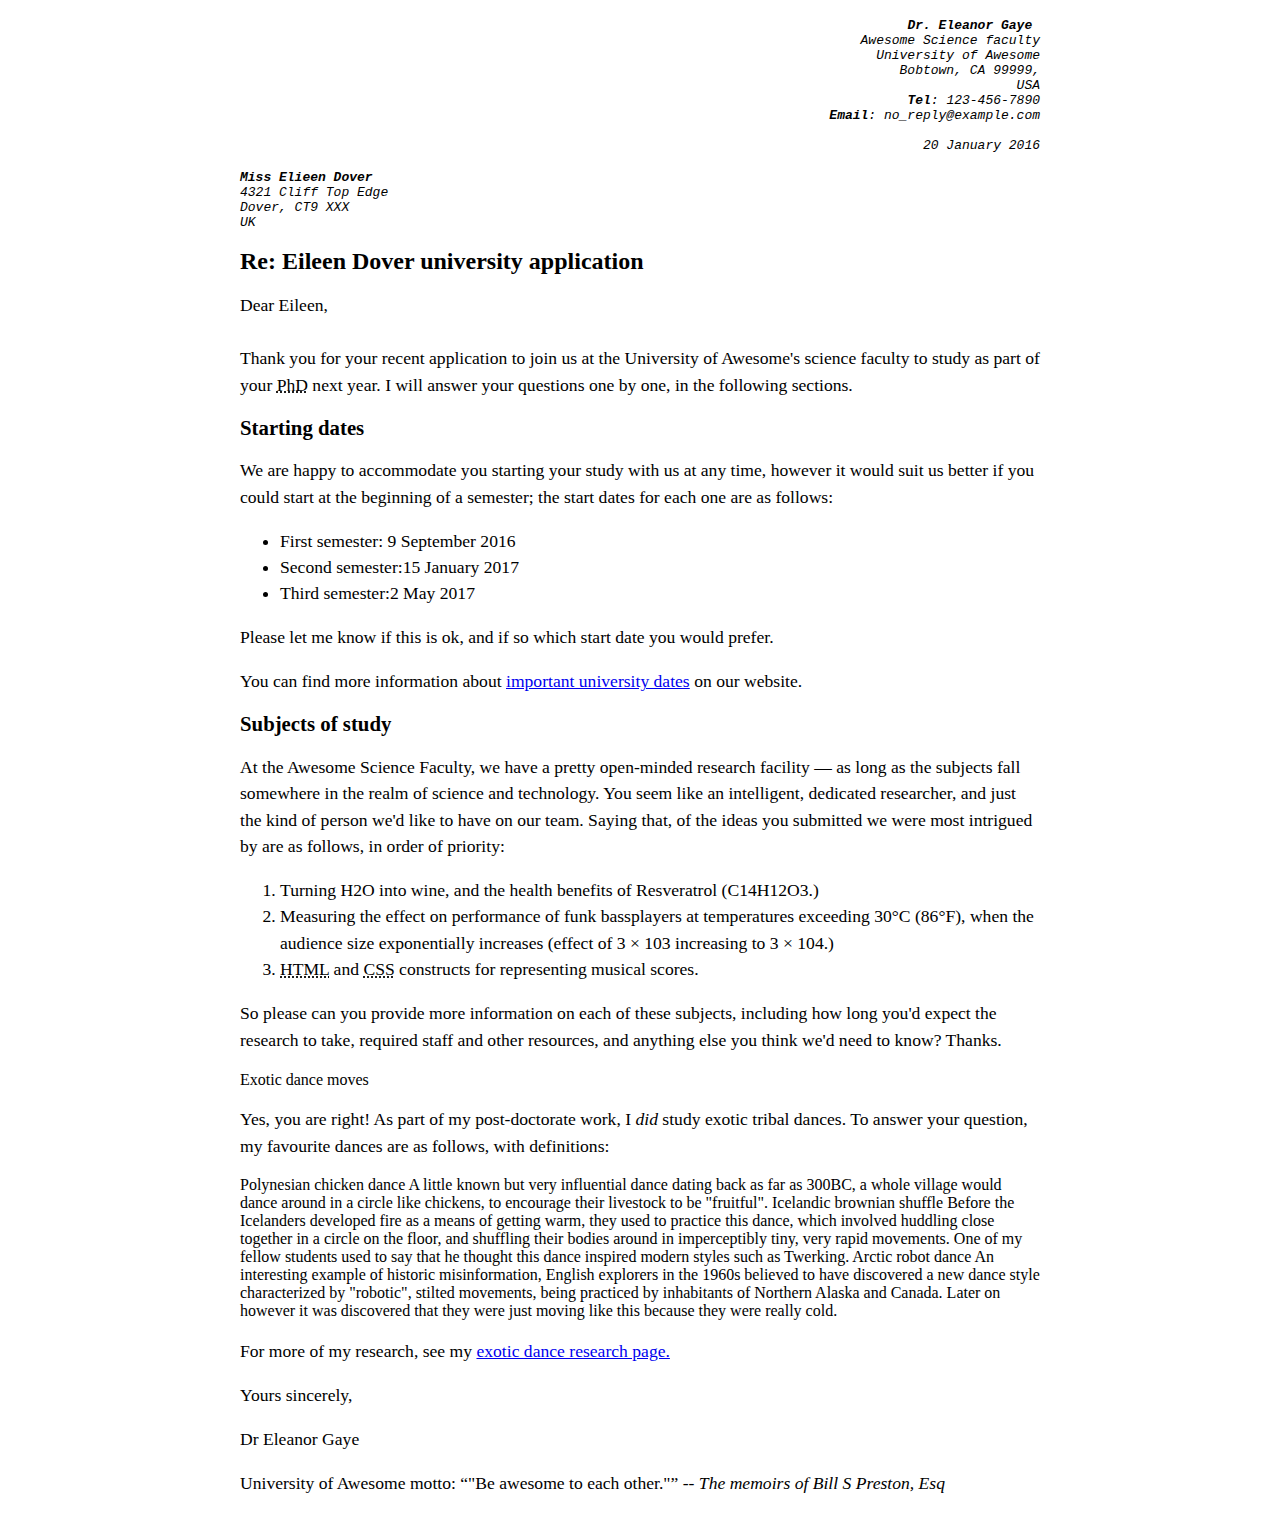
==== assignment1/part1/index.html @ b496a520 "assignement 1 part 1" ====
<!DOCTYPE html>
<html lang="en">
<head>
    <meta charset="UTF-8">
    <meta name="author" content="width=device-width, initial-scale=1.0">
    <title>Letter Making</title>
    <meta name="Explanation" content="Letter from one person to another" >
    <link rel="stylesheet" href="./style.css">
</head>
<body>
    <div class="sender-column">
    <p><pre><em><strong>Dr. Eleanor Gaye </strong>
    Awesome Science faculty
    University of Awesome
    Bobtown, CA 99999,
    USA
    <strong>Tel</strong>: 123-456-7890
    <strong>Email</strong>: no_reply@example.com
    
    20 January 2016</em></pre></p></div>

<p><pre><em><strong>Miss Elieen Dover</strong>
4321 Cliff Top Edge
Dover, CT9 XXX
UK</em></pre></p>

<h1>Re: Eileen Dover university application</h1>
<p>Dear Eileen,
    <br><br>
    Thank you for your recent application to 
    join us at the University of Awesome's science faculty 
    to study as part of your <abbr title="Doctor of Philosophy">PhD</abbr> next year.
    I will answer your questions one by one, in the following sections.
</p>

<h2>Starting dates</h2>

<p>
We are happy to accommodate you starting your study with us at any time,
however it would suit us better if you could start at the beginning of a semester;
the start dates for each one are as follows:</p>

<ul><li>
First semester: 9 September 2016</li>

<li>Second semester:15 January 2017</li>

<li>Third semester:2 May 2017</li>
</ul>

<p>Please let me know if this is ok, and if so which start date you would prefer.</p>

<p>You can find more information about <a href=="http://Important Dates.com" title="Important Dates for University ">important university dates</a> on our website.</p>


<h2>Subjects of study</h2>

<p>At the Awesome Science Faculty, we have a pretty open-minded research facility — as long as the subjects fall somewhere in the realm of science and technology. You seem like an intelligent, dedicated researcher, and just the kind of person we'd like to have on our team. Saying that, of the ideas you submitted we were most intrigued by are as follows, in order of priority:</p>
<ol>
    <li>Turning H2O into wine, and the health benefits of Resveratrol (C14H12O3.)</li>
    <li>Measuring the effect on performance of funk bassplayers at temperatures exceeding 30°C (86°F), when the audience size exponentially increases (effect of 3 × 103 increasing to 3 × 104.)</li>
    <li><abbr title ="Hyper text markup language">HTML</abbr> and <abbr title=Cascading Style Sheets">CSS</abbr> constructs for representing musical scores.</li>
</ol>
<p>So please can you provide more information on each of these subjects, including how long you'd expect the research to take, required staff and other resources, and anything else you think we'd need to know? Thanks.</p>

<h2></h2>Exotic dance moves</h2>

<p>Yes, you are right! As part of my post-doctorate work, I <em>did</em> study exotic tribal dances. To answer your question, my favourite dances are as follows, with definitions:</p>


    Polynesian chicken dance
    A little known but very influential dance dating back as far as 300BC, a whole village would dance around in a circle like chickens, to encourage their livestock to be "fruitful".
    Icelandic brownian shuffle
    Before the Icelanders developed fire as a means of getting warm, they used to practice this dance, which involved huddling close together in a circle on the floor, and shuffling their bodies around in imperceptibly tiny, very rapid movements. One of my fellow students used to say that he thought this dance inspired modern styles such as Twerking.
    Arctic robot dance
    An interesting example of historic misinformation, English explorers in the 1960s believed to have discovered a new dance style characterized by "robotic", stilted movements, being practiced by inhabitants of Northern Alaska and Canada. Later on however it was discovered that they were just moving like this because they were really cold.

<p>For more of my research, see my <a href="http://Excotic Dance.com" title="Exotic Dance page "> exotic dance research page.</a></p>

<p>Yours sincerely,</p>
<p>Dr Eleanor Gaye</p>

<p>University of Awesome motto: <q cite="Bill S Preston">"Be awesome to each other."</q> -- <em>The memoirs of Bill S Preston, Esq</em></p>

</body>
</html>
---- assignment1/part1/style.css ----
body {
  max-width: 800px;
  margin: 0 auto;
}

.sender-column {
  text-align: right;
}

h1 {
  font-size: 1.5em;
}

h2 {
  font-size: 1.3em;
}

p,ul,ol,dl,address {
  font-size: 1.1em;
}

p, li, dd, dt, address {
  line-height: 1.5;
}
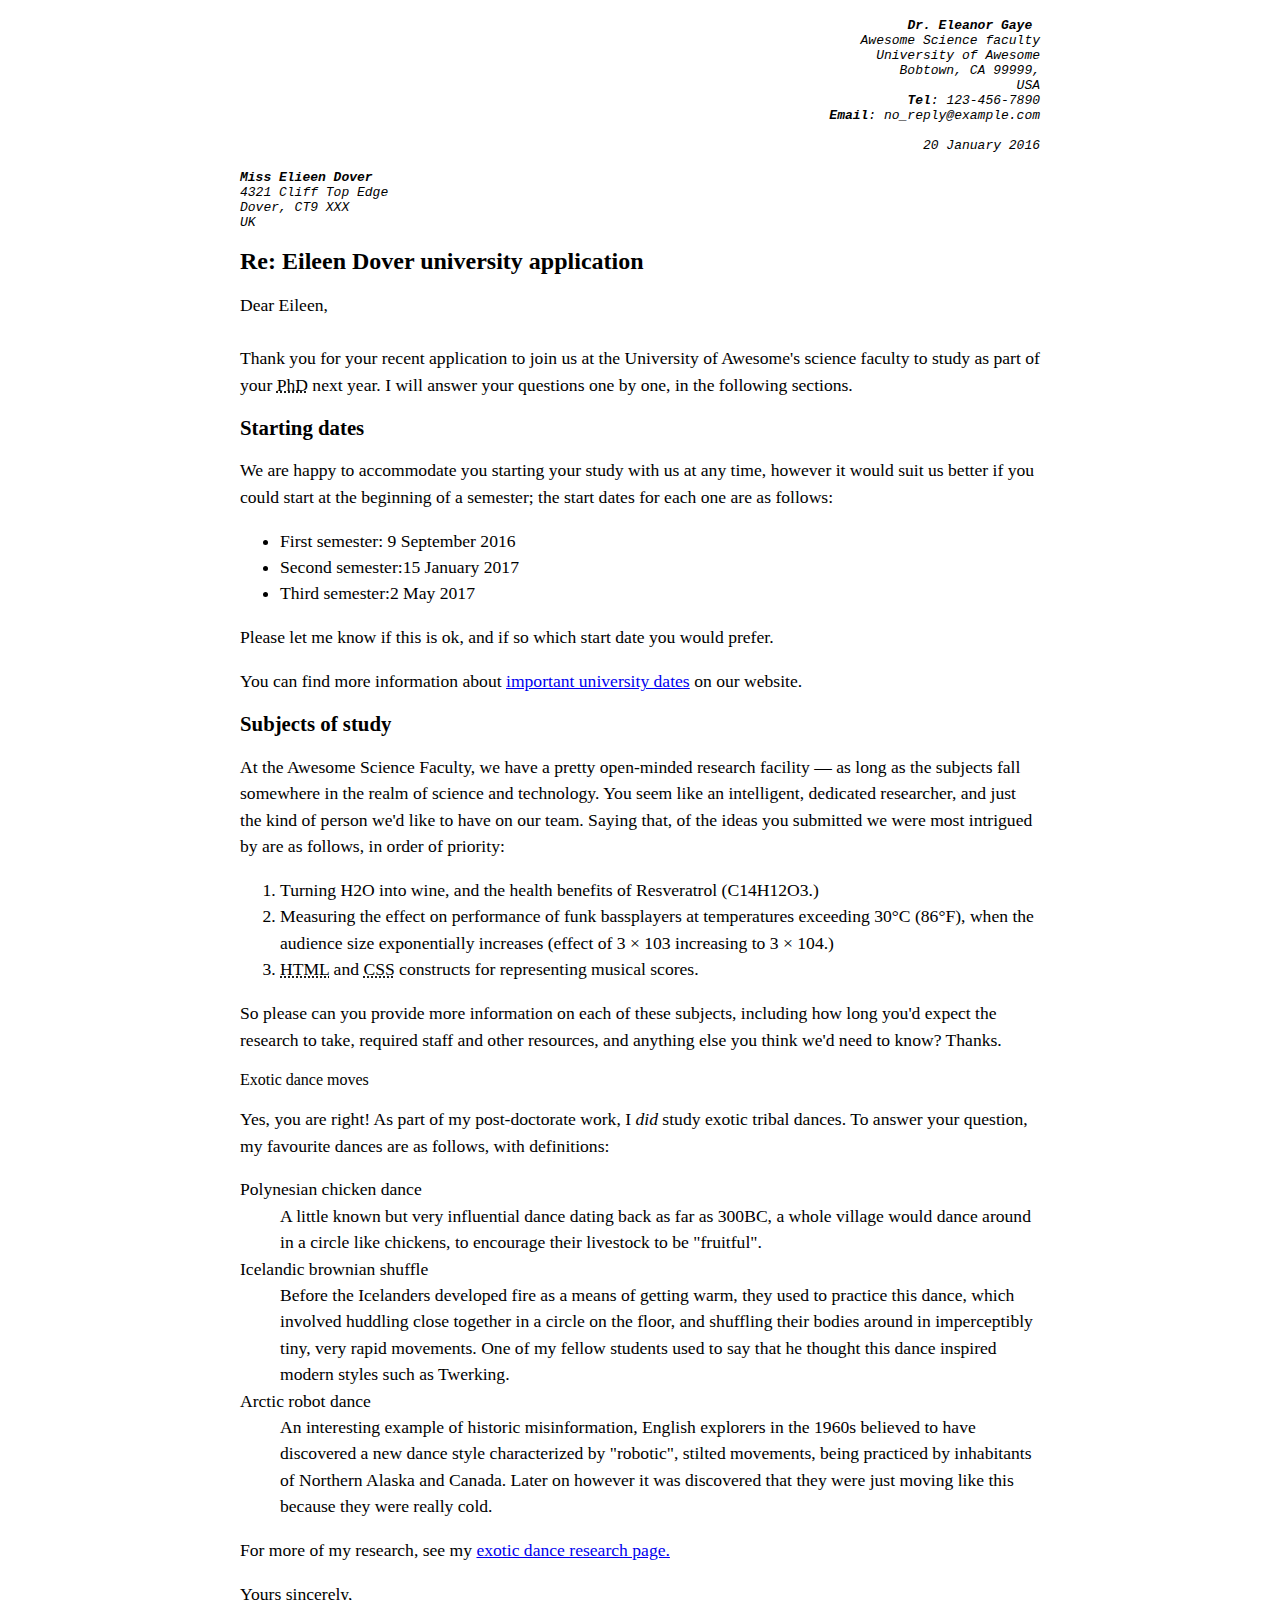
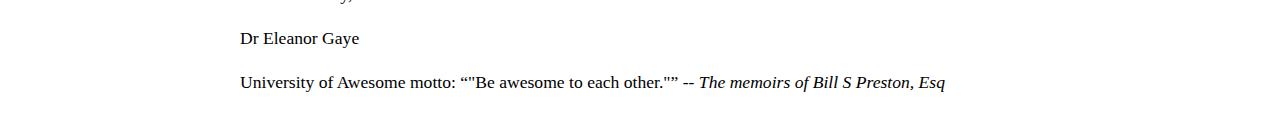
==== commit ba4fbf13: "assignment 1 part 1" ====
--- a/assignment1/part1/index.html
+++ b/assignment1/part1/index.html
@@ -67,14 +67,14 @@
 
 <p>Yes, you are right! As part of my post-doctorate work, I <em>did</em> study exotic tribal dances. To answer your question, my favourite dances are as follows, with definitions:</p>
 
-
-    Polynesian chicken dance
-    A little known but very influential dance dating back as far as 300BC, a whole village would dance around in a circle like chickens, to encourage their livestock to be "fruitful".
-    Icelandic brownian shuffle
-    Before the Icelanders developed fire as a means of getting warm, they used to practice this dance, which involved huddling close together in a circle on the floor, and shuffling their bodies around in imperceptibly tiny, very rapid movements. One of my fellow students used to say that he thought this dance inspired modern styles such as Twerking.
-    Arctic robot dance
-    An interesting example of historic misinformation, English explorers in the 1960s believed to have discovered a new dance style characterized by "robotic", stilted movements, being practiced by inhabitants of Northern Alaska and Canada. Later on however it was discovered that they were just moving like this because they were really cold.
-
+<dl>
+    <dt>Polynesian chicken dance</dt>
+    <dd>A little known but very influential dance dating back as far as 300BC, a whole village would dance around in a circle like chickens, to encourage their livestock to be "fruitful".</dd>
+    <dt>Icelandic brownian shuffle</dt>
+    <dd>Before the Icelanders developed fire as a means of getting warm, they used to practice this dance, which involved huddling close together in a circle on the floor, and shuffling their bodies around in imperceptibly tiny, very rapid movements. One of my fellow students used to say that he thought this dance inspired modern styles such as Twerking.</dd>
+    <dt>Arctic robot dance</dt>
+    <dd>An interesting example of historic misinformation, English explorers in the 1960s believed to have discovered a new dance style characterized by "robotic", stilted movements, being practiced by inhabitants of Northern Alaska and Canada. Later on however it was discovered that they were just moving like this because they were really cold.</dd>
+</dl>
 <p>For more of my research, see my <a href="http://Excotic Dance.com" title="Exotic Dance page "> exotic dance research page.</a></p>
 
 <p>Yours sincerely,</p>
